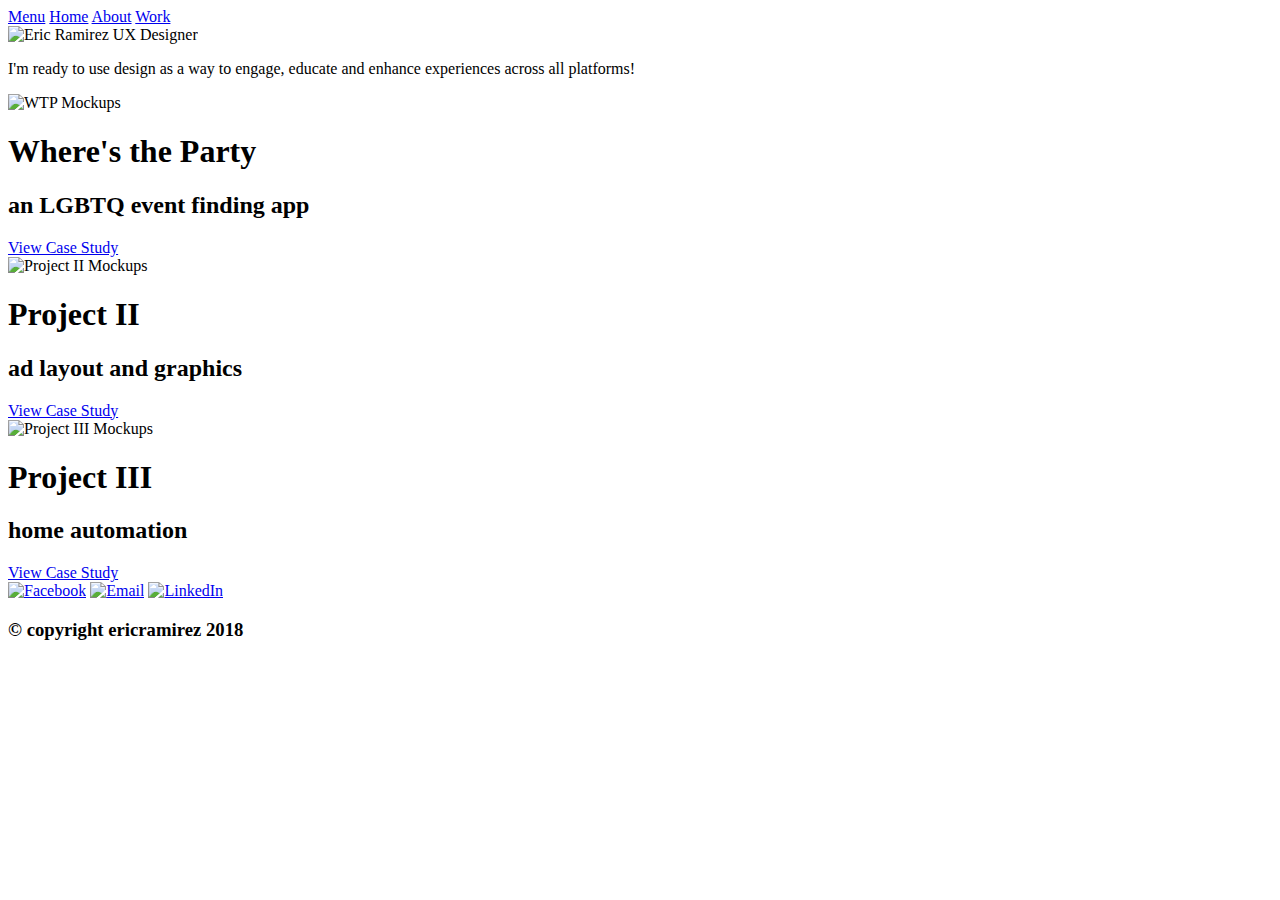
==== index.html @ cc75b8b7 "Complete basic outline of HTML" ====
<!DOCTYPE html>
<html>
  <head>
    <title>Eric's Portfolio</title>
    <link rel="stylesheet" type="text/css" href="style.css"/>
  </head>
  <body>
    <header>
      <nav>
        <a href="#">Menu</a>
        <a href="#">Home</a>
        <a href="#">About</a>
        <a href="#">Work</a>
      </nav>
      <img src="" alt="Eric Ramirez UX Designer"/>
    </header>
    <p>I'm ready to use design as a way to engage, educate and enhance experiences across all platforms!</p>
    <section>
      <img src="" alt="WTP Mockups"/>
      <h1>Where's the Party</h1>
      <h2>an LGBTQ event finding app</h2>
      <a href="#">View Case Study</a>
    </section>
    <section>
      <img src="" alt="Project II Mockups"/>
      <h1>Project II</h1>
      <h2>ad layout and graphics</h2>
      <a href="#">View Case Study</a>
    </section>
    <section>
      <img src="" alt="Project III Mockups"/>
      <h1>Project III</h1>
      <h2>home automation</h2>
      <a href="#">View Case Study</a>
    </section>
    <footer>
      <a href="#"><img src="" alt="Facebook" /></a>
      <a href="#"><img src="" alt="Email" /></a>
      <a href="#"><img src="" alt="LinkedIn" /></a>
      <h3>&copy; copyright ericramirez 2018</h3>
    </footer>
  </body>
</html>
---- style.css ----

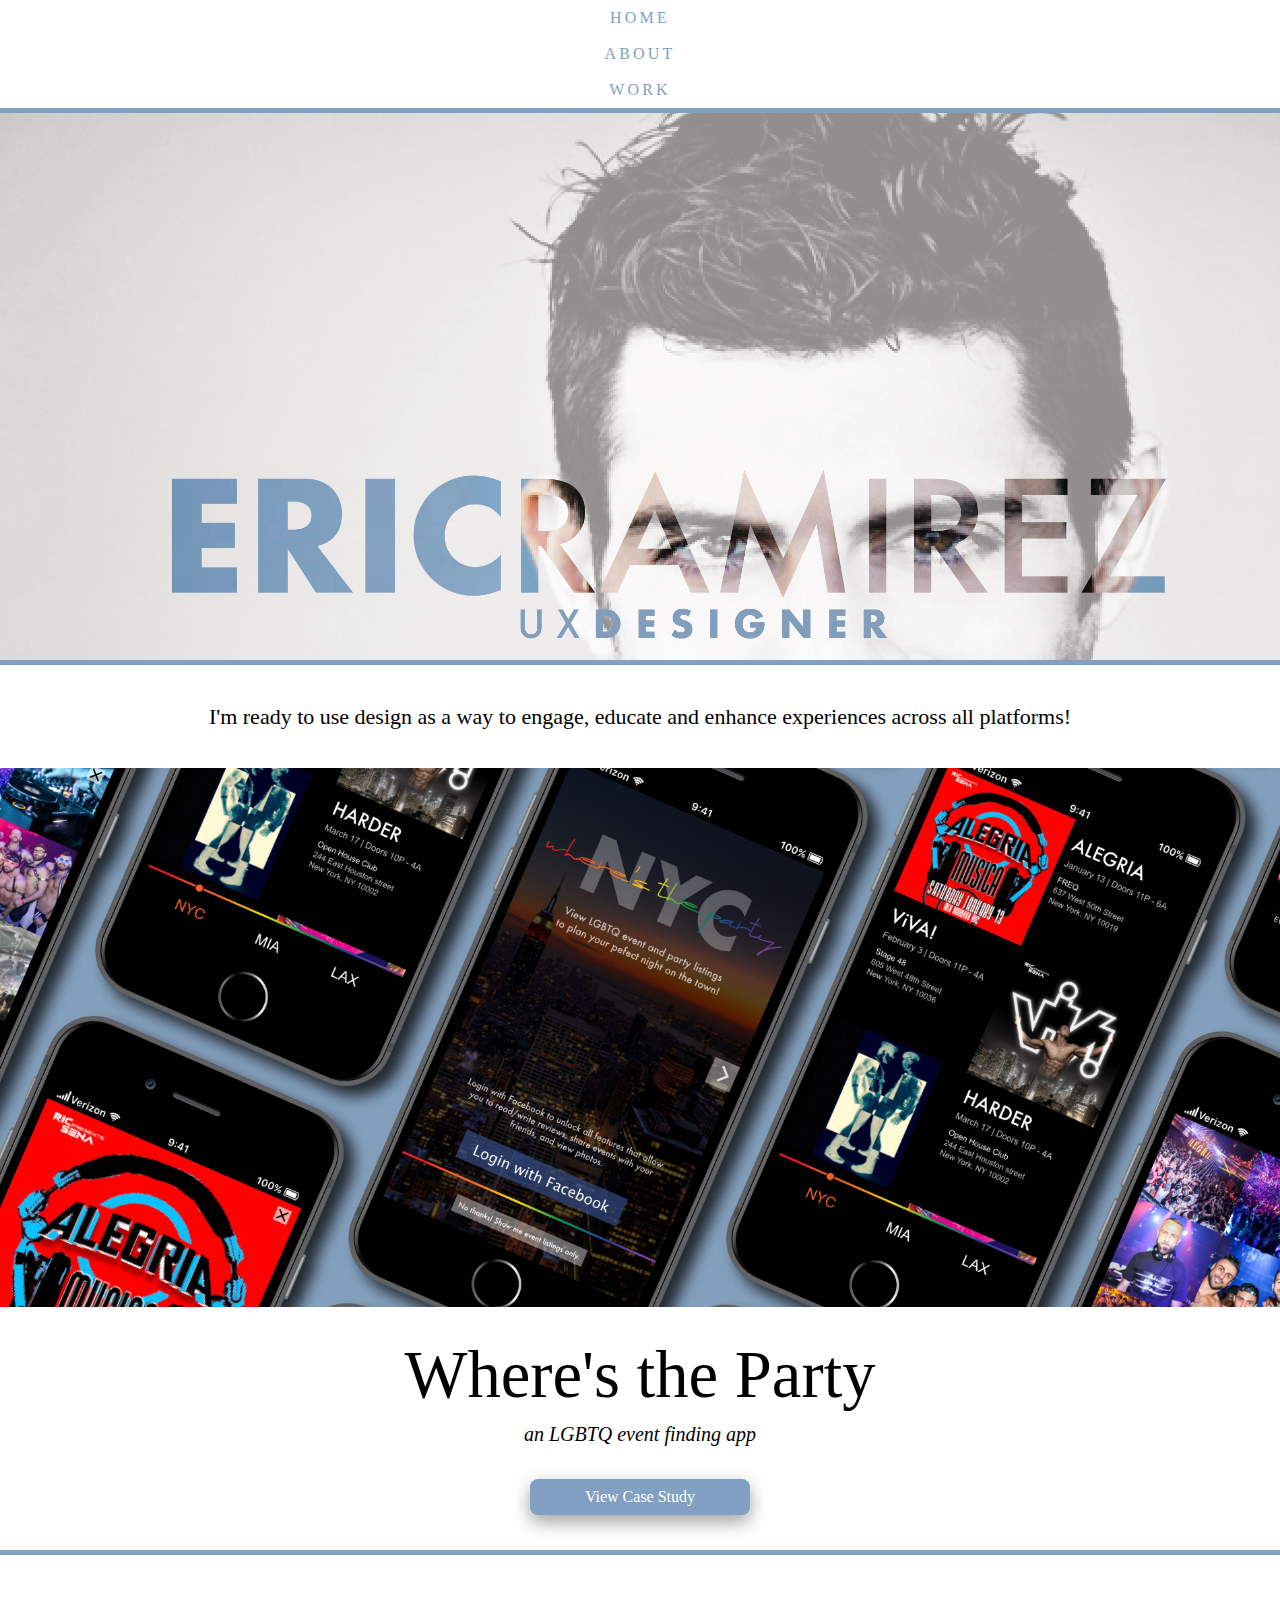
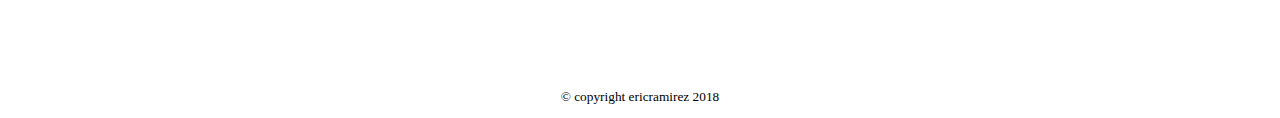
==== commit 84754404: "added WTP file and changes to index and style" ====
--- a/index.html
+++ b/index.html
@@ -3,40 +3,30 @@
   <head>
     <title>Eric's Portfolio</title>
     <link rel="stylesheet" type="text/css" href="style.css"/>
+    <link rel="stylesheet" href="https://use.fontawesome.com/releases/v5.1.1/css/all.css" integrity="sha384-O8whS3fhG2OnA5Kas0Y9l3cfpmYjapjI0E4theH4iuMD+pLhbf6JI0jIMfYcK3yZ" crossorigin="anonymous">
   </head>
   <body>
     <header>
       <nav>
-        <a href="#">Menu</a>
-        <a href="#">Home</a>
-        <a href="#">About</a>
-        <a href="#">Work</a>
+        <a href="index.html">Home</a>
+        <a href="about.html">About</a>
+        <a href="work.html">Work</a>
       </nav>
-      <img src="" alt="Eric Ramirez UX Designer"/>
+      <img src="img/EricHeroWebCopy.jpg" alt="Eric Ramirez UX Designer"/>
     </header>
     <p>I'm ready to use design as a way to engage, educate and enhance experiences across all platforms!</p>
     <section>
-      <img src="" alt="WTP Mockups"/>
+      <img src="img/WTPVectorAppWebCopy.jpg" alt="WTP Mockups"/>
       <h1>Where's the Party</h1>
       <h2>an LGBTQ event finding app</h2>
-      <a href="#">View Case Study</a>
-    </section>
-    <section>
-      <img src="" alt="Project II Mockups"/>
-      <h1>Project II</h1>
-      <h2>ad layout and graphics</h2>
-      <a href="#">View Case Study</a>
-    </section>
-    <section>
-      <img src="" alt="Project III Mockups"/>
-      <h1>Project III</h1>
-      <h2>home automation</h2>
-      <a href="#">View Case Study</a>
+      <a href="WTPCaseStudy.html" class="button">View Case Study</a>
     </section>
     <footer>
-      <a href="#"><img src="" alt="Facebook" /></a>
-      <a href="#"><img src="" alt="Email" /></a>
-      <a href="#"><img src="" alt="LinkedIn" /></a>
+      <div id="social-media">
+        <a href="tel:64673784303" class="fas fa-phone-square" style="font-size:75px; color:#82A0C1;"" alt="Phone"></a>
+        <a href="mailto:ericramireznyc@yahoo.com" class="fas fa-envelope-square" style="font-size:75px; color:#82A0C1;"" alt="Email"></a>
+        <a href="https://www.linkedin.com/in/eric-ramirez-561a91146/" class="fab fa-linkedin"" style="font-size:75px; color:#82A0C1;"" alt="Linked In"></a>
+      </div>
       <h3>&copy; copyright ericramirez 2018</h3>
     </footer>
   </body>
--- a/style.css
+++ b/style.css
@@ -1 +1,139 @@
+/* http://meyerweb.com/eric/tools/css/reset/
+   v2.0 | 20110126
+   License: none (public domain)
+*/
 
+html, body, div, span, applet, object, iframe,
+h1, h2, h3, h4, h5, h6, p, blockquote, pre,
+a, abbr, acronym, address, big, cite, code,
+del, dfn, em, img, ins, kbd, q, s, samp,
+small, strike, strong, sub, sup, tt, var,
+b, u, i, center,
+dl, dt, dd, ol, ul, li,
+fieldset, form, label, legend,
+table, caption, tbody, tfoot, thead, tr, th, td,
+article, aside, canvas, details, embed,
+figure, figcaption, footer, header, hgroup,
+menu, nav, output, ruby, section, summary,
+time, mark, audio, video {
+	margin: 0;
+	padding: 0;
+	border: 0;
+	font-size: 100%;
+	font: inherit;
+	vertical-align: baseline;
+}
+/* HTML5 display-role reset for older browsers */
+article, aside, details, figcaption, figure,
+footer, header, hgroup, menu, nav, section {
+	display: block;
+}
+body {
+	line-height: 1;
+}
+ol, ul {
+	list-style: none;
+}
+blockquote, q {
+	quotes: none;
+}
+blockquote:before, blockquote:after,
+q:before, q:after {
+	content: '';
+	content: none;
+}
+table {
+	border-collapse: collapse;
+	border-spacing: 0;
+}
+p {
+  font-family: avenir;
+	font-size: 22px;
+	padding: 35px;
+	line-height: 1.5;
+  text-align: center;
+  }
+h1 {
+    font-family: avenir;
+    font-size :50pt;
+		padding-top: 35px;
+    text-align: center;
+  }
+h2 {
+		font-family: avenir;
+		font-size : 15pt;
+		font-style: italic;
+		padding-bottom: 35px;
+		padding-top: 15px;
+    text-align: center;
+	}
+
+h3 {
+		font-family: avenir;
+		font-size : 10pt;
+		padding: 15px;
+    text-align: center;
+    }
+
+nav {
+    font-family: avenir;
+    text-align: center;
+	}
+nav a {
+	color: #82A0C1;
+	letter-spacing: 0.2em;
+	text-decoration: none;
+	text-transform: uppercase;
+}
+
+img {
+    display:block;
+    height: auto;
+    width: 100%;
+  }
+header img {
+    border-bottom: 5px solid #82A0C1;
+		border-top: 5px solid #82A0C1;
+}
+a { display: block;
+		padding: 10px;
+		text-align: center;
+
+ }
+
+div#social-media {
+  display: flex;
+  justify-content: center;
+	padding: 50px;
+
+}
+
+.button {
+    background-color: #82A0C1;
+		border-radius: 8px;
+		box-shadow: 0 8px 16px 0 rgba(0,0,0,0.2), 0 6px 20px 0 rgba(0,0,0,0.19);
+    color: white;
+		display: block;
+		font-family: avenir;
+		margin: 0 auto;
+		margin-bottom: 35px;
+    padding: 10px;
+		text-decoration: none;
+		width: 200px;
+		}
+
+br {
+		margin-top: 22px;
+		}
+
+hr {
+    display: block;
+    height: 5px;
+    border: 0;
+    border-top: 1px solid #82A0C1;
+    margin: 1em 0;
+    padding: 0;
+		}
+footer {
+	border-top: 5px solid #82A0C1;
+	}
